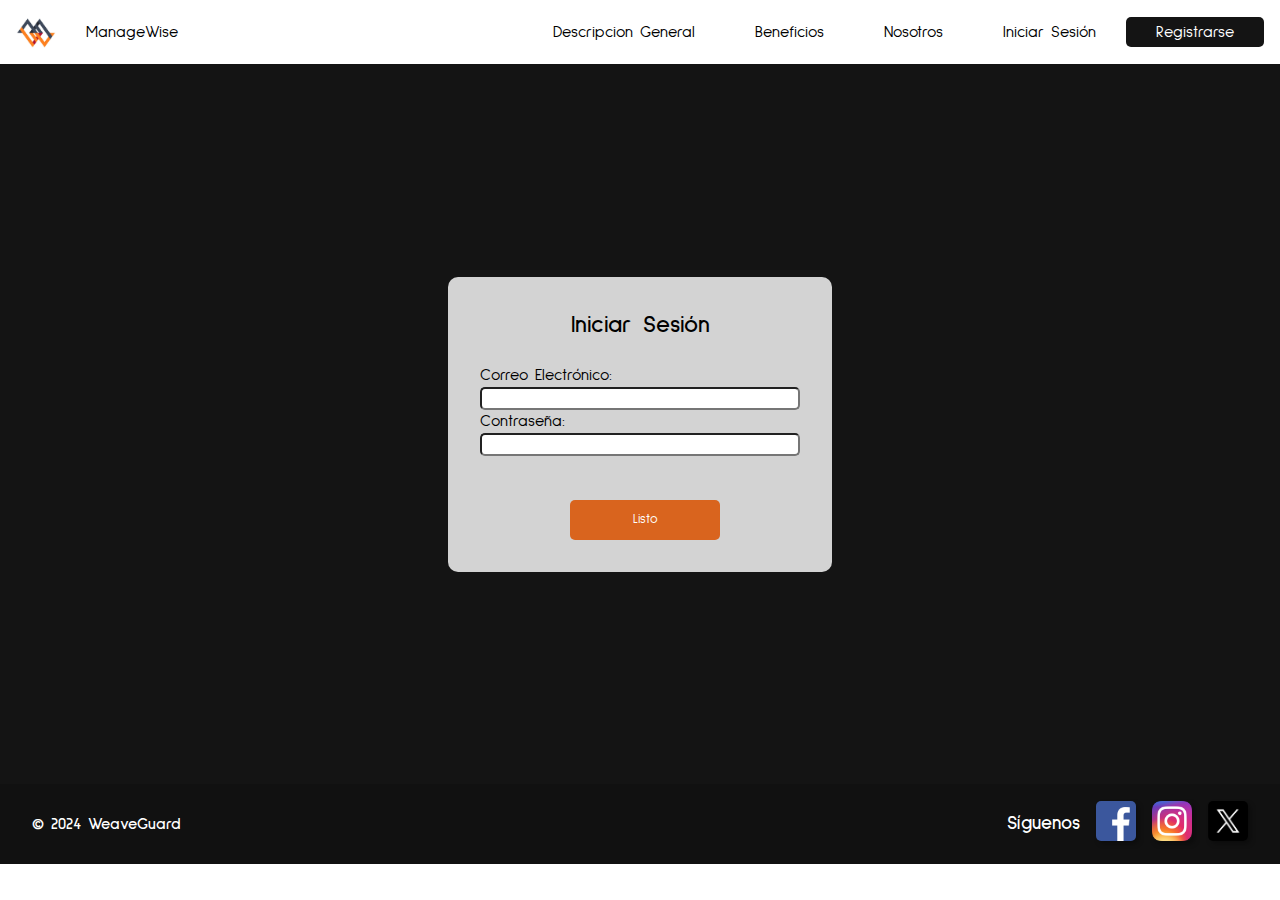
==== inicio-sesion.html @ df78831f "Update }inicio-sesion.html" ====
<!DOCTYPE html>
<html lang="es">
<head>
  <meta charset="UTF-8">
  <meta http-equiv="X-UA-Compatible" content="IE=edge">
  <meta name="viewport" content="width=device-width, initial-scale=1.0">
  <link rel="preconnect" href="https://fonts.googleapis.com">
    <link rel="preconnect" href="https://fonts.gstatic.com" crossorigin>
    <link href="https://fonts.googleapis.com/css2?family=Sulphur+Point:wght@300;400;700&display=swap" rel="stylesheet">
  <title>ManageWise Inicio Sesion</title>
  <link rel="stylesheet" href="styles/style.css">
  <style>
    nav a.active {
      font-weight: bold;
      color: var(--secundario);
    }
  </style>
</head>
<body>
  <nav>
    <ul class="sidebar">
      <li onclick="hideSidebar()"><a href="#"><svg xmlns="http://www.w3.org/2000/svg" height="26" viewBox="0 96 960 960" width="26"><path d="m249 849-42-42 231-231-231-231 42-42 231 231 231-231 42 42-231 231 231 231-42 42-231-231-231 231Z"/></svg></a></li>
      <li><a href="/index.html" class="nav-link">Descripcion General</a></li>
      <li><a href="/index.html" class="nav-link">Beneficios</a></li>
      <li><a href="/index.html" class="nav-link">Nosotros</a></li>
      <li><a href="/inicio-sesion.html">Iniciar Sesión</a></li>
      <li><a href="/registro.html" id="registro">Registrarse</a></li>
    </ul>
    <img src="img/ManageWise_logo.jpg">
    <ul>
      <li><a href="/index.html">ManageWise</a></li>
      <li class="hideOnMobile"><a href="index.html" class="nav-link">Descripcion General</a></li>
      <li class="hideOnMobile"><a href="index.html" class="nav-link">Beneficios</a></li>
      <li class="hideOnMobile"><a href="index.html" class="nav-link">Nosotros</a></li>
      <li class="hideOnMobile"><a href="inicio-sesion.html">Iniciar Sesión</a></li>
      <li class="hideOnMobile"><a href="registro.html" id="registro">Registrarse</a></li>
      <li class="menu-button" onclick="showSidebar()"><a href="#"><svg xmlns="http://www.w3.org/2000/svg" height="26" viewBox="0 96 960 960" width="26"><path d="M120 816v-60h720v60H120Zm0-210v-60h720v60H120Zm0-210v-60h720v60H120Z"/></svg></a></li>
    </ul>
  </nav>

<section class="formulario">
    <div id="IniciarSesion">
        <h2>Iniciar Sesión</h2> <br>
        <form id="formRegistro">
        <label for="email">Correo Electrónico:</label><br>
        <input type="email" id="email" name="email" required><br>
        <label for="contraseña">Contraseña:</label><br>
        <input type="password" id="contraseña" name="contraseña" required><br>
        <br><br>
        <button type="submit">Listo</button>
        </form>
    </div>
</section>
  

<footer>
    <h4>&copy; 2024 WeaveGuard</h4>
    <div id="siguenos">
        <h3>Síguenos</h3>
        <a href="https://www.facebook.com" target="_blank" class="facebook-logo">
            <img width="40px" src="img/logo_fb.png" alt="Facebook Logo">
        </a>
        <a href="https://www.instagram.com" target="_blank" class="instagram-logo">
            <img width="40px" src="img/logo_ig.webp" alt="instagramLogo">
        </a>
        <a href="https://www.x.com" target="_blank" class="x-logo">
            <img width="40px" src="img/logo_x.avif" alt="x Logo">
        </a>
    </div>
</footer>

<script>
  function showSidebar() {
  const sidebar = document.querySelector('.sidebar');
  sidebar.style.display = 'flex';
}

function hideSidebar() {
  const sidebar = document.querySelector('.sidebar');
  sidebar.style.display = 'none';
}
</script>

</body>
</html>
---- styles/style.css ----
:root {
    --principal: #D9641E;
    --secundario: #141414;
}


* {
    margin: 0;
    padding: 0;
    box-sizing: border-box; 
    font-family: 'Sulphur Point', sans-serif;
  }
  
  body {
    min-height: 100vh;
    font-family: 'Segoe UI', Tahoma, Geneva, Verdana, sans-serif;
  }
  
  img {
    box-shadow: 3px 3px 5px rgba(0, 0, 0, 0.3);
  }

  /* Nav */
  nav {
    background-color: white;
    box-shadow: 3px 3px 5px rgba(0, 0, 0, 0.1);
    display: flex;
    height: 4rem;
    padding: 1rem;
  }
  
  nav ul {
    width: 100%;
    list-style: none;
    display: flex;
    justify-content: flex-end;
    align-items: center;
  }
  
  nav ul li a{
    color: black;
  }

  nav a {
    height: 100%;
    padding: 0 30px;
    text-decoration: none;
    display: flex;
    align-items: center;
    color: black;
  }
  
  nav img{
    box-shadow: none;
  }

  nav a:hover {
    color: var(--principal);
}

  #registro:hover{
    color: var(--principal);
    background-color: #2c2c2c;
  }
  
  button:hover{
    background-color: #d9341e;
    cursor: pointer;
  }

  nav li:first-child {
    margin-right: auto;
  }
  
  /* Sidebar y menú en mobile */
  .sidebar {
    position: fixed;
    top: 0; 
    right: 0;
    height: 100vh;
    width: 250px;
    background-color: rgb(199, 199, 199);
    backdrop-filter: blur(12px);
    box-shadow: -10px 0 10px rgba(0, 0, 0, 0.1);
    list-style: none;
    display: none;
    flex-direction: column;
    align-items: flex-start;
    justify-content: flex-start;
  }
  
  .menu-button {
    display: none;
  }
  
  @media (max-width: 800px) {
    .hideOnMobile {
      display: none;
    }
    
    .menu-button {
      display: block;
    }
  }
  
  @media (max-width: 400px) {
    .sidebar {
      width: 100%;
    }
  }
  
  /* Banner */
  header {
    text-align: center;
    padding: 1rem;
  }
  
  /*resaltar managewise*/
  .highlight{
    color: var(--principal);
  }

  #banner {
    display: flex;
    flex-wrap: wrap; 
    align-items: center;
    justify-content: space-around;
    margin-top: 2rem;
    padding:  1rem;
  }
  
  #banner #eslogan {
    width: 100%; 
    max-width: 600px;
    text-align: left;
    margin-bottom: 1rem;
  }
  
  #banner img {
    max-width: 100%; 
    height: auto;
  }
  
  /* Para pantallas más pequeñas */
  @media (max-width: 768px) {
    #banner {
      flex-direction: column; 
    }
    
    #DescripcionGeneral .contenedorDescripcion {
      flex-direction: column;
    }
    
    #DescripcionGeneral .contenedorDescripcion:nth-child(odd) {
        flex-direction: column-reverse;
    }

    #DescripcionGeneral .contenedorDescripcion:nth-child(even) {
        flex-direction: column;
    }

    #Beneficios {
        flex-direction: column;
    }

    #banner #eslogan {
      text-align: center; 
    }
    
    #DescripcionGeneral .contenedorDescripcion {
        text-align: center; 
    }

    #Beneficios .contenedorBeneficios {
        text-align: center; 
    }

    #banner img {
      width: 80%;
    }
    #Beneficios img{
        width: 20%;
    }
    
    #DescripcionGeneral img{
        width: 80%;
    }

    .puntos{
        width: 80%;
    }
  }
  
  @media (max-width: 480px) {
    #banner #eslogan {
      font-size: 1rem; 
    }
  
    #banner img {
      width: 100%; 
    }

    #Beneficios img{
        width: 20%;
    }
    
    #DescripcionGeneral img{
        width: 100%;
    }

    .puntos{
        width: 250px;
    }
  }
  /*FIN US45*/


  #DescripcionGeneral {
    display: flex;
    flex-direction: column;
    align-items: center;
    background-color: var(--secundario);
    padding: 5rem 2rem;
}

.contenedorDescripcion {
    display: flex;
    justify-content: space-between;
    align-items: center;
    width: 100%;
    max-width: 1200px;
    margin: 2rem 2rem;
}

.contenedorDescripcion img {
    width: 40%;
    max-width: 500px;
    height: auto;
}

.contenedorDescripcion .puntos {
    width: 70%;
    max-width: 600px;
    padding: 0 1rem;
    text-align: left;
}

.puntos{
    color: white;
    width: 30rem;
}


/*Beneficios*/
#Beneficios {
  display: flex;
  justify-content: space-around;
  align-items: flex-start; 
  padding: 2rem;
  background-color: lightgray;
  flex-wrap: wrap; 
}

.contenedorBeneficios {
  display: flex;
  flex-direction: column;
  align-items: center; 
  justify-content: flex-start; 
  flex: 1;
  margin: 1rem;
  text-align: center;
}

.contenedorBeneficios img {
  margin-bottom: 1rem; 
  width: 100px; 
  box-shadow: none;
}


/*Sobre Nosotros*/

#Nosotros{
    padding: 2rem;
    max-width: 1200px; 
    margin: 0 auto; 
}

#nosotrosHorizon{
    padding: 1rem;
}


/*lanzar*/
#lanzar{
    height: 15rem;
    text-align: center;
}

/*botones*/
button{
    background-color:  var(--principal);
    border-style: none;
    height: 40px;
    width: 150px;
    border-radius: 5px;
    color: white;
}

#registro{
    background-color: var(--secundario);
    height: 30px;
    color: white;
    border-radius: 5px;
}

img{
    border-radius: 5px;
}

/*footer*/
footer{
    height: 5rem;
    background-color: rgb(17, 17, 17);
    display: flex;
    align-items: center;
    justify-content: space-between;
    padding: 2rem;
    color: white;
}

#siguenos{
    display: flex;
    align-items: center;
    justify-content: space-around;
}

#siguenos img{
    margin-left: 1rem;
}

/*registro e inicio sesion*/

.formulario{
    background-color: var(--secundario);
    height:80vh;
    display: flex;
    align-items: center;
    justify-content: center;
}

#Registrarse, #IniciarSesion{
    background-color: lightgray;
    display: flex;
    flex-direction: column;
    align-items: center;
    justify-content: center;
    padding: 2rem;
    border-radius: 10px;    
}

form button{
    margin-left: 90px;
}

hr{
  width: 90%;
  margin: auto;
}

input{
    width: 20rem;
    border-radius: 5px;
}

#Beneficios .contenedorBeneficios h3{
  margin-bottom: 1rem; 
}
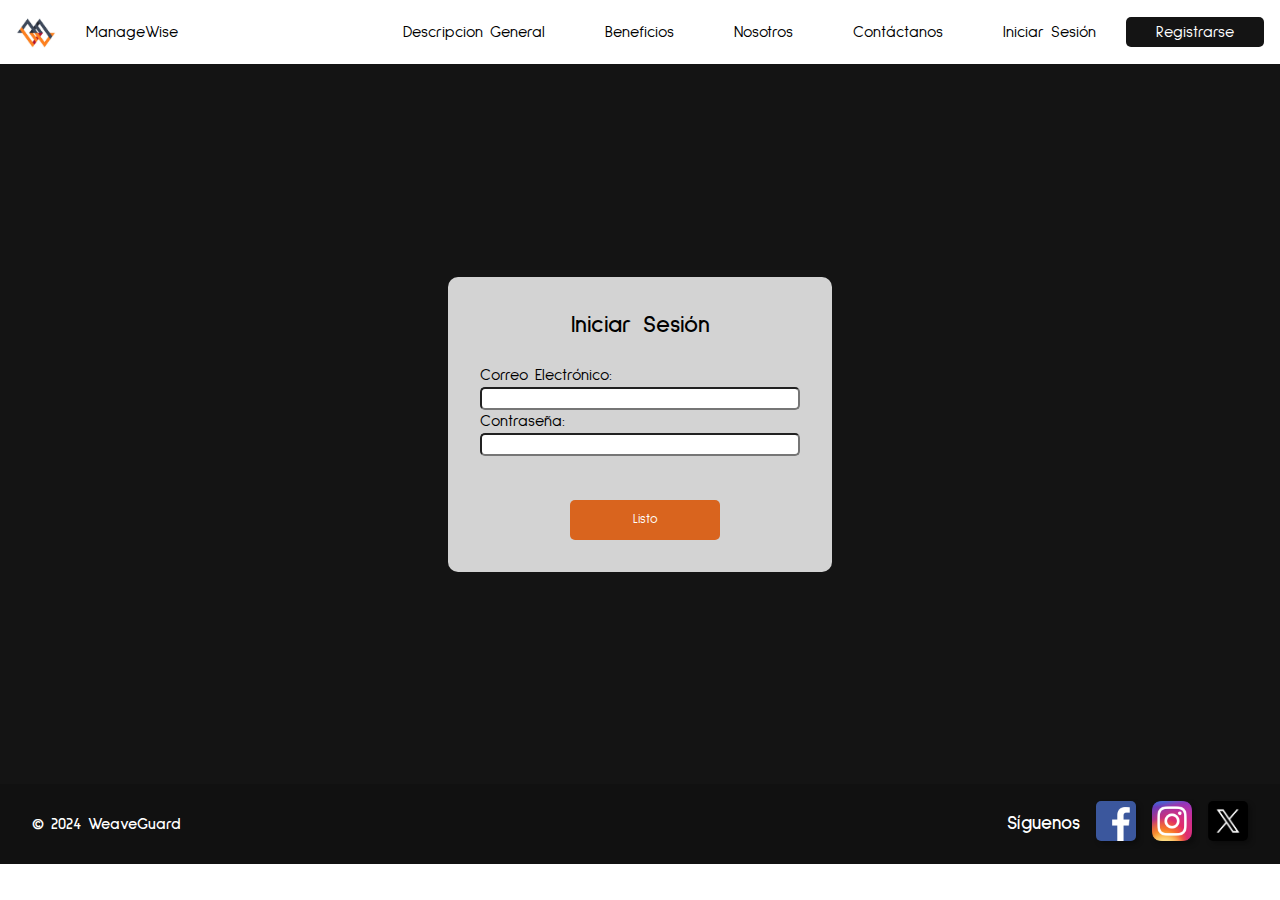
==== commit ef37b1ee: "feat: added contact us section" ====
--- a/inicio-sesion.html
+++ b/inicio-sesion.html
@@ -8,7 +8,7 @@
     <link rel="preconnect" href="https://fonts.gstatic.com" crossorigin>
     <link href="https://fonts.googleapis.com/css2?family=Sulphur+Point:wght@300;400;700&display=swap" rel="stylesheet">
   <title>ManageWise Inicio Sesion</title>
-  <link rel="stylesheet" href="styles/style.css">
+  <link rel="stylesheet" href="/styles/style.css">
   <style>
     nav a.active {
       font-weight: bold;
@@ -23,17 +23,19 @@
       <li><a href="/index.html" class="nav-link">Descripcion General</a></li>
       <li><a href="/index.html" class="nav-link">Beneficios</a></li>
       <li><a href="/index.html" class="nav-link">Nosotros</a></li>
+      <li><a href="/index.html" class="nav-link">Contáctanos</a></li>
       <li><a href="/inicio-sesion.html">Iniciar Sesión</a></li>
       <li><a href="/registro.html" id="registro">Registrarse</a></li>
     </ul>
-    <img src="img/ManageWise_logo.jpg">
+    <img src="/img/ManageWise_logo.jpg">
     <ul>
       <li><a href="/index.html">ManageWise</a></li>
-      <li class="hideOnMobile"><a href="index.html" class="nav-link">Descripcion General</a></li>
-      <li class="hideOnMobile"><a href="index.html" class="nav-link">Beneficios</a></li>
-      <li class="hideOnMobile"><a href="index.html" class="nav-link">Nosotros</a></li>
-      <li class="hideOnMobile"><a href="inicio-sesion.html">Iniciar Sesión</a></li>
-      <li class="hideOnMobile"><a href="registro.html" id="registro">Registrarse</a></li>
+      <li class="hideOnMobile"><a href="/index.html" class="nav-link">Descripcion General</a></li>
+      <li class="hideOnMobile"><a href="/index.html" class="nav-link">Beneficios</a></li>
+      <li class="hideOnMobile"><a href="/index.html" class="nav-link">Nosotros</a></li>
+      <li class="hideOnMobile"><a href="/index.html" class="nav-link">Contáctanos</a></li>
+      <li class="hideOnMobile"><a href="/inicio-sesion.html">Iniciar Sesión</a></li>
+      <li class="hideOnMobile"><a href="/registro.html" id="registro">Registrarse</a></li>
       <li class="menu-button" onclick="showSidebar()"><a href="#"><svg xmlns="http://www.w3.org/2000/svg" height="26" viewBox="0 96 960 960" width="26"><path d="M120 816v-60h720v60H120Zm0-210v-60h720v60H120Zm0-210v-60h720v60H120Z"/></svg></a></li>
     </ul>
   </nav>
@@ -58,13 +60,13 @@
     <div id="siguenos">
         <h3>Síguenos</h3>
         <a href="https://www.facebook.com" target="_blank" class="facebook-logo">
-            <img width="40px" src="img/logo_fb.png" alt="Facebook Logo">
+            <img width="40px" src="/img/logo_fb.png" alt="Facebook Logo">
         </a>
         <a href="https://www.instagram.com" target="_blank" class="instagram-logo">
-            <img width="40px" src="img/logo_ig.webp" alt="instagramLogo">
+            <img width="40px" src="/img/logo_ig.webp" alt="instagramLogo">
         </a>
         <a href="https://www.x.com" target="_blank" class="x-logo">
-            <img width="40px" src="img/logo_x.avif" alt="x Logo">
+            <img width="40px" src="/img/logo_x.avif" alt="x Logo">
         </a>
     </div>
 </footer>
@@ -82,4 +84,4 @@
 </script>
 
 </body>
-</html>
+</html>--- a/styles/style.css
+++ b/styles/style.css
@@ -375,4 +375,70 @@
 
 #Beneficios .contenedorBeneficios h3{
   margin-bottom: 1rem; 
-}+}
+
+/*seccion contactanos*/
+
+#Contactanos {
+  padding: 50px 0;
+  background-color: #f9f9f9;
+  text-align: center;
+}
+
+#Contactanos h2 {
+  font-size: 2.5em;
+  margin-bottom: 20px;
+}
+
+#Contactanos p {
+  font-size: 1.2em;
+  margin-bottom: 30px;
+}
+
+.contenedorContacto {
+  width: 80%;
+  max-width: 600px;
+  margin: auto;
+}
+
+.form-group {
+  margin-bottom: 20px;
+}
+
+.form-group label {
+  display: block;
+  font-weight: 700;
+  margin-bottom: 10px;
+  text-align: left;
+}
+
+.form-group input,
+.form-group textarea {
+  width: 100%;
+  padding: 10px;
+  border: 1px solid #ddd;
+  border-radius: 5px;
+  font-size: 1em;
+}
+
+.form-group input:focus,
+.form-group textarea:focus {
+  border-color: var(--principal);
+  outline: none;
+}
+
+.enviar {
+  padding: 10px 30px;
+  background-color: var(--secundario);
+  color: #fff;
+  border: none;
+  border-radius: 5px;
+  font-size: 1em;
+  cursor: pointer;
+  transition: background-color 0.3s ease;
+  margin: auto;
+}
+
+.enviar:hover {
+  background-color: #2c2c2c;
+}
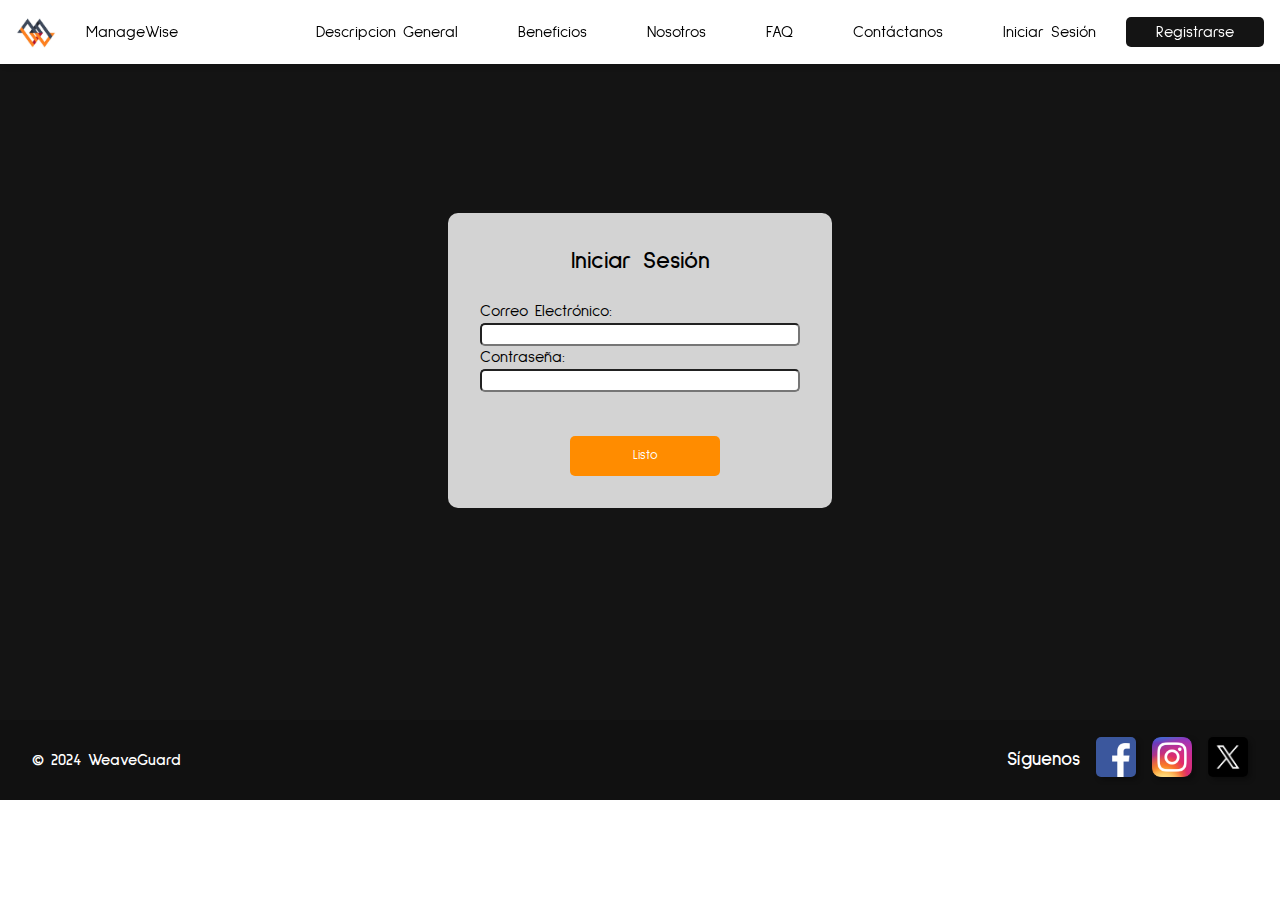
==== commit 96176841: "feat: added navbar fixed and faq link" ====
--- a/inicio-sesion.html
+++ b/inicio-sesion.html
@@ -1,87 +1,89 @@
-<!DOCTYPE html>
-<html lang="es">
-<head>
-  <meta charset="UTF-8">
-  <meta http-equiv="X-UA-Compatible" content="IE=edge">
-  <meta name="viewport" content="width=device-width, initial-scale=1.0">
-  <link rel="preconnect" href="https://fonts.googleapis.com">
-    <link rel="preconnect" href="https://fonts.gstatic.com" crossorigin>
-    <link href="https://fonts.googleapis.com/css2?family=Sulphur+Point:wght@300;400;700&display=swap" rel="stylesheet">
-  <title>ManageWise Inicio Sesion</title>
-  <link rel="stylesheet" href="/styles/style.css">
-  <style>
-    nav a.active {
-      font-weight: bold;
-      color: var(--secundario);
-    }
-  </style>
-</head>
-<body>
-  <nav>
-    <ul class="sidebar">
-      <li onclick="hideSidebar()"><a href="#"><svg xmlns="http://www.w3.org/2000/svg" height="26" viewBox="0 96 960 960" width="26"><path d="m249 849-42-42 231-231-231-231 42-42 231 231 231-231 42 42-231 231 231 231-42 42-231-231-231 231Z"/></svg></a></li>
-      <li><a href="/index.html" class="nav-link">Descripcion General</a></li>
-      <li><a href="/index.html" class="nav-link">Beneficios</a></li>
-      <li><a href="/index.html" class="nav-link">Nosotros</a></li>
-      <li><a href="/index.html" class="nav-link">Contáctanos</a></li>
-      <li><a href="/inicio-sesion.html">Iniciar Sesión</a></li>
-      <li><a href="/registro.html" id="registro">Registrarse</a></li>
-    </ul>
-    <img src="/img/ManageWise_logo.jpg">
-    <ul>
-      <li><a href="/index.html">ManageWise</a></li>
-      <li class="hideOnMobile"><a href="/index.html" class="nav-link">Descripcion General</a></li>
-      <li class="hideOnMobile"><a href="/index.html" class="nav-link">Beneficios</a></li>
-      <li class="hideOnMobile"><a href="/index.html" class="nav-link">Nosotros</a></li>
-      <li class="hideOnMobile"><a href="/index.html" class="nav-link">Contáctanos</a></li>
-      <li class="hideOnMobile"><a href="/inicio-sesion.html">Iniciar Sesión</a></li>
-      <li class="hideOnMobile"><a href="/registro.html" id="registro">Registrarse</a></li>
-      <li class="menu-button" onclick="showSidebar()"><a href="#"><svg xmlns="http://www.w3.org/2000/svg" height="26" viewBox="0 96 960 960" width="26"><path d="M120 816v-60h720v60H120Zm0-210v-60h720v60H120Zm0-210v-60h720v60H120Z"/></svg></a></li>
-    </ul>
-  </nav>
-
-<section class="formulario">
-    <div id="IniciarSesion">
-        <h2>Iniciar Sesión</h2> <br>
-        <form id="formRegistro">
-        <label for="email">Correo Electrónico:</label><br>
-        <input type="email" id="email" name="email" required><br>
-        <label for="contraseña">Contraseña:</label><br>
-        <input type="password" id="contraseña" name="contraseña" required><br>
-        <br><br>
-        <button type="submit">Listo</button>
-        </form>
-    </div>
-</section>
-  
-
-<footer>
-    <h4>&copy; 2024 WeaveGuard</h4>
-    <div id="siguenos">
-        <h3>Síguenos</h3>
-        <a href="https://www.facebook.com" target="_blank" class="facebook-logo">
-            <img width="40px" src="/img/logo_fb.png" alt="Facebook Logo">
-        </a>
-        <a href="https://www.instagram.com" target="_blank" class="instagram-logo">
-            <img width="40px" src="/img/logo_ig.webp" alt="instagramLogo">
-        </a>
-        <a href="https://www.x.com" target="_blank" class="x-logo">
-            <img width="40px" src="/img/logo_x.avif" alt="x Logo">
-        </a>
-    </div>
-</footer>
-
-<script>
-  function showSidebar() {
-  const sidebar = document.querySelector('.sidebar');
-  sidebar.style.display = 'flex';
-}
-
-function hideSidebar() {
-  const sidebar = document.querySelector('.sidebar');
-  sidebar.style.display = 'none';
-}
-</script>
-
-</body>
-</html>+<!DOCTYPE html>
+<html lang="es">
+<head>
+  <meta charset="UTF-8">
+  <meta http-equiv="X-UA-Compatible" content="IE=edge">
+  <meta name="viewport" content="width=device-width, initial-scale=1.0">
+  <link rel="preconnect" href="https://fonts.googleapis.com">
+    <link rel="preconnect" href="https://fonts.gstatic.com" crossorigin>
+    <link href="https://fonts.googleapis.com/css2?family=Sulphur+Point:wght@300;400;700&display=swap" rel="stylesheet">
+  <title>ManageWise Inicio Sesion</title>
+  <link rel="stylesheet" href="styles/style.css">
+  <style>
+    nav a.active {
+      font-weight: bold;
+      color: var(--secundario);
+    }
+  </style>
+</head>
+<body>
+  <nav>
+    <ul class="sidebar">
+      <li onclick="hideSidebar()"><a href="#"><svg xmlns="http://www.w3.org/2000/svg" height="26" viewBox="0 96 960 960" width="26"><path d="m249 849-42-42 231-231-231-231 42-42 231 231 231-231 42 42-231 231 231 231-42 42-231-231-231 231Z"/></svg></a></li>
+      <li><a href="index.html" class="nav-link">Descripcion General</a></li>
+      <li><a href="index.html" class="nav-link">Beneficios</a></li>
+      <li><a href="index.html" class="nav-link">Nosotros</a></li>
+      <li><a href="index.html" class="nav-link">FAQ</a></li> 
+      <li><a href="index.html" class="nav-link">Contáctanos</a></li>
+      <li><a href="inicio-sesion.html">Iniciar Sesión</a></li>
+      <li><a href="registro.html" id="registro">Registrarse</a></li>
+    </ul>
+    <img src="img/ManageWise_logo.jpg">
+    <ul>
+      <li><a href="index.html">ManageWise</a></li>
+      <li class="hideOnMobile"><a href="index.html" class="nav-link">Descripcion General</a></li>
+      <li class="hideOnMobile"><a href="index.html" class="nav-link">Beneficios</a></li>
+      <li class="hideOnMobile"><a href="index.html" class="nav-link">Nosotros</a></li>
+      <li class="hideOnMobile"><a href="index.html" class="nav-link">FAQ</a></li>
+      <li class="hideOnMobile"><a href="index.html" class="nav-link">Contáctanos</a></li>
+      <li class="hideOnMobile"><a href="inicio-sesion.html">Iniciar Sesión</a></li>
+      <li class="hideOnMobile"><a href="registro.html" id="registro">Registrarse</a></li>
+      <li class="menu-button" onclick="showSidebar()"><a href="#"><svg xmlns="http://www.w3.org/2000/svg" height="26" viewBox="0 96 960 960" width="26"><path d="M120 816v-60h720v60H120Zm0-210v-60h720v60H120Zm0-210v-60h720v60H120Z"/></svg></a></li>
+    </ul>
+  </nav>
+
+<section class="formulario">
+    <div id="IniciarSesion">
+        <h2>Iniciar Sesión</h2> <br>
+        <form id="formRegistro">
+        <label for="email">Correo Electrónico:</label><br>
+        <input type="email" id="email" name="email" required><br>
+        <label for="contraseña">Contraseña:</label><br>
+        <input type="password" id="contraseña" name="contraseña" required><br>
+        <br><br>
+        <button type="submit">Listo</button>
+        </form>
+    </div>
+</section>
+  
+
+<footer>
+    <h4>&copy; 2024 WeaveGuard</h4>
+    <div id="siguenos">
+        <h3>Síguenos</h3>
+        <a href="https://www.facebook.com" target="_blank" class="facebook-logo">
+            <img width="40px" src="img/logo_fb.png" alt="Facebook Logo">
+        </a>
+        <a href="https://www.instagram.com" target="_blank" class="instagram-logo">
+            <img width="40px" src="img/logo_ig.webp" alt="instagramLogo">
+        </a>
+        <a href="https://www.x.com" target="_blank" class="x-logo">
+            <img width="40px" src="img/logo_x.avif" alt="x Logo">
+        </a>
+    </div>
+</footer>
+
+<script>
+  function showSidebar() {
+  const sidebar = document.querySelector('.sidebar');
+  sidebar.style.display = 'flex';
+}
+
+function hideSidebar() {
+  const sidebar = document.querySelector('.sidebar');
+  sidebar.style.display = 'none';
+}
+</script>
+
+</body>
+</html>
--- a/styles/style.css
+++ b/styles/style.css
@@ -1,444 +1,482 @@
-:root {
-    --principal: #D9641E;
-    --secundario: #141414;
-}
-
-
-* {
-    margin: 0;
-    padding: 0;
-    box-sizing: border-box; 
-    font-family: 'Sulphur Point', sans-serif;
-  }
-  
-  body {
-    min-height: 100vh;
-    font-family: 'Segoe UI', Tahoma, Geneva, Verdana, sans-serif;
-  }
-  
-  img {
-    box-shadow: 3px 3px 5px rgba(0, 0, 0, 0.3);
-  }
-
-  /* Nav */
-  nav {
-    background-color: white;
-    box-shadow: 3px 3px 5px rgba(0, 0, 0, 0.1);
-    display: flex;
-    height: 4rem;
-    padding: 1rem;
-  }
-  
-  nav ul {
-    width: 100%;
-    list-style: none;
-    display: flex;
-    justify-content: flex-end;
-    align-items: center;
-  }
-  
-  nav ul li a{
-    color: black;
-  }
-
-  nav a {
-    height: 100%;
-    padding: 0 30px;
-    text-decoration: none;
-    display: flex;
-    align-items: center;
-    color: black;
-  }
-  
-  nav img{
-    box-shadow: none;
-  }
-
-  nav a:hover {
-    color: var(--principal);
-}
-
-  #registro:hover{
-    color: var(--principal);
-    background-color: #2c2c2c;
-  }
-  
-  button:hover{
-    background-color: #d9341e;
-    cursor: pointer;
-  }
-
-  nav li:first-child {
-    margin-right: auto;
-  }
-  
-  /* Sidebar y menú en mobile */
-  .sidebar {
-    position: fixed;
-    top: 0; 
-    right: 0;
-    height: 100vh;
-    width: 250px;
-    background-color: rgb(199, 199, 199);
-    backdrop-filter: blur(12px);
-    box-shadow: -10px 0 10px rgba(0, 0, 0, 0.1);
-    list-style: none;
-    display: none;
-    flex-direction: column;
-    align-items: flex-start;
-    justify-content: flex-start;
-  }
-  
-  .menu-button {
-    display: none;
-  }
-  
-  @media (max-width: 800px) {
-    .hideOnMobile {
-      display: none;
-    }
-    
-    .menu-button {
-      display: block;
-    }
-  }
-  
-  @media (max-width: 400px) {
-    .sidebar {
-      width: 100%;
-    }
-  }
-  
-  /* Banner */
-  header {
-    text-align: center;
-    padding: 1rem;
-  }
-  
-  /*resaltar managewise*/
-  .highlight{
-    color: var(--principal);
-  }
-
-  #banner {
-    display: flex;
-    flex-wrap: wrap; 
-    align-items: center;
-    justify-content: space-around;
-    margin-top: 2rem;
-    padding:  1rem;
-  }
-  
-  #banner #eslogan {
-    width: 100%; 
-    max-width: 600px;
-    text-align: left;
-    margin-bottom: 1rem;
-  }
-  
-  #banner img {
-    max-width: 100%; 
-    height: auto;
-  }
-  
-  /* Para pantallas más pequeñas */
-  @media (max-width: 768px) {
-    #banner {
-      flex-direction: column; 
-    }
-    
-    #DescripcionGeneral .contenedorDescripcion {
-      flex-direction: column;
-    }
-    
-    #DescripcionGeneral .contenedorDescripcion:nth-child(odd) {
-        flex-direction: column-reverse;
-    }
-
-    #DescripcionGeneral .contenedorDescripcion:nth-child(even) {
-        flex-direction: column;
-    }
-
-    #Beneficios {
-        flex-direction: column;
-    }
-
-    #banner #eslogan {
-      text-align: center; 
-    }
-    
-    #DescripcionGeneral .contenedorDescripcion {
-        text-align: center; 
-    }
-
-    #Beneficios .contenedorBeneficios {
-        text-align: center; 
-    }
-
-    #banner img {
-      width: 80%;
-    }
-    #Beneficios img{
-        width: 20%;
-    }
-    
-    #DescripcionGeneral img{
-        width: 80%;
-    }
-
-    .puntos{
-        width: 80%;
-    }
-  }
-  
-  @media (max-width: 480px) {
-    #banner #eslogan {
-      font-size: 1rem; 
-    }
-  
-    #banner img {
-      width: 100%; 
-    }
-
-    #Beneficios img{
-        width: 20%;
-    }
-    
-    #DescripcionGeneral img{
-        width: 100%;
-    }
-
-    .puntos{
-        width: 250px;
-    }
-  }
-  /*FIN US45*/
-
-
-  #DescripcionGeneral {
-    display: flex;
-    flex-direction: column;
-    align-items: center;
-    background-color: var(--secundario);
-    padding: 5rem 2rem;
-}
-
-.contenedorDescripcion {
-    display: flex;
-    justify-content: space-between;
-    align-items: center;
-    width: 100%;
-    max-width: 1200px;
-    margin: 2rem 2rem;
-}
-
-.contenedorDescripcion img {
-    width: 40%;
-    max-width: 500px;
-    height: auto;
-}
-
-.contenedorDescripcion .puntos {
-    width: 70%;
-    max-width: 600px;
-    padding: 0 1rem;
-    text-align: left;
-}
-
-.puntos{
-    color: white;
-    width: 30rem;
-}
-
-
-/*Beneficios*/
-#Beneficios {
-  display: flex;
-  justify-content: space-around;
-  align-items: flex-start; 
-  padding: 2rem;
-  background-color: lightgray;
-  flex-wrap: wrap; 
-}
-
-.contenedorBeneficios {
-  display: flex;
-  flex-direction: column;
-  align-items: center; 
-  justify-content: flex-start; 
-  flex: 1;
-  margin: 1rem;
-  text-align: center;
-}
-
-.contenedorBeneficios img {
-  margin-bottom: 1rem; 
-  width: 100px; 
-  box-shadow: none;
-}
-
-
-/*Sobre Nosotros*/
-
-#Nosotros{
-    padding: 2rem;
-    max-width: 1200px; 
-    margin: 0 auto; 
-}
-
-#nosotrosHorizon{
-    padding: 1rem;
-}
-
-
-/*lanzar*/
-#lanzar{
-    height: 15rem;
-    text-align: center;
-}
-
-/*botones*/
-button{
-    background-color:  var(--principal);
-    border-style: none;
-    height: 40px;
-    width: 150px;
-    border-radius: 5px;
-    color: white;
-}
-
-#registro{
-    background-color: var(--secundario);
-    height: 30px;
-    color: white;
-    border-radius: 5px;
-}
-
-img{
-    border-radius: 5px;
-}
-
-/*footer*/
-footer{
-    height: 5rem;
-    background-color: rgb(17, 17, 17);
-    display: flex;
-    align-items: center;
-    justify-content: space-between;
-    padding: 2rem;
-    color: white;
-}
-
-#siguenos{
-    display: flex;
-    align-items: center;
-    justify-content: space-around;
-}
-
-#siguenos img{
-    margin-left: 1rem;
-}
-
-/*registro e inicio sesion*/
-
-.formulario{
-    background-color: var(--secundario);
-    height:80vh;
-    display: flex;
-    align-items: center;
-    justify-content: center;
-}
-
-#Registrarse, #IniciarSesion{
-    background-color: lightgray;
-    display: flex;
-    flex-direction: column;
-    align-items: center;
-    justify-content: center;
-    padding: 2rem;
-    border-radius: 10px;    
-}
-
-form button{
-    margin-left: 90px;
-}
-
-hr{
-  width: 90%;
-  margin: auto;
-}
-
-input{
-    width: 20rem;
-    border-radius: 5px;
-}
-
-#Beneficios .contenedorBeneficios h3{
-  margin-bottom: 1rem; 
-}
-
-/*seccion contactanos*/
-
-#Contactanos {
-  padding: 50px 0;
-  background-color: #f9f9f9;
-  text-align: center;
-}
-
-#Contactanos h2 {
-  font-size: 2.5em;
-  margin-bottom: 20px;
-}
-
-#Contactanos p {
-  font-size: 1.2em;
-  margin-bottom: 30px;
-}
-
-.contenedorContacto {
-  width: 80%;
-  max-width: 600px;
-  margin: auto;
-}
-
-.form-group {
-  margin-bottom: 20px;
-}
-
-.form-group label {
-  display: block;
-  font-weight: 700;
-  margin-bottom: 10px;
-  text-align: left;
-}
-
-.form-group input,
-.form-group textarea {
-  width: 100%;
-  padding: 10px;
-  border: 1px solid #ddd;
-  border-radius: 5px;
-  font-size: 1em;
-}
-
-.form-group input:focus,
-.form-group textarea:focus {
-  border-color: var(--principal);
-  outline: none;
-}
-
-.enviar {
-  padding: 10px 30px;
-  background-color: var(--secundario);
-  color: #fff;
-  border: none;
-  border-radius: 5px;
-  font-size: 1em;
-  cursor: pointer;
-  transition: background-color 0.3s ease;
-  margin: auto;
-}
-
-.enviar:hover {
-  background-color: #2c2c2c;
-}
+:root {
+  --principal: darkorange;
+  --secundario: #141414;
+}
+
+
+* {
+  margin: 0;
+  padding: 0;
+  box-sizing: border-box; 
+  font-family: 'Sulphur Point', sans-serif;
+}
+
+body {
+  min-height: 100vh;
+  font-family: 'Segoe UI', Tahoma, Geneva, Verdana, sans-serif;
+}
+
+img {
+  box-shadow: 3px 3px 5px rgba(0, 0, 0, 0.3);
+}
+
+/* Nav */
+nav {
+  background-color: white;
+  box-shadow: 3px 3px 5px rgba(0, 0, 0, 0.1);
+  display: flex;
+  height: 4rem;
+  padding: 1rem;
+  width: 100%;
+  position: fixed;
+}
+
+nav ul {
+  width: 100%;
+  list-style: none;
+  display: flex;
+  justify-content: flex-end;
+  align-items: center;
+}
+
+nav ul li a{
+  color: black;
+}
+
+nav a {
+  height: 100%;
+  padding: 0 30px;
+  text-decoration: none;
+  display: flex;
+  align-items: center;
+  color: black;
+}
+
+nav img{
+  box-shadow: none;
+}
+
+nav a:hover {
+  color: var(--principal);
+}
+
+#registro:hover{
+  color: var(--principal);
+  background-color: #2c2c2c;
+}
+
+button:hover{
+  background-color: #d9341e;
+  cursor: pointer;
+}
+
+nav li:first-child {
+  margin-right: auto;
+}
+
+/* Sidebar y menú en mobile */
+.sidebar {
+  position: fixed;
+  top: 0; 
+  right: 0;
+  height: 100vh;
+  width: 250px;
+  background-color: rgb(199, 199, 199);
+  backdrop-filter: blur(12px);
+  box-shadow: -10px 0 10px rgba(0, 0, 0, 0.1);
+  list-style: none;
+  display: none;
+  flex-direction: column;
+  align-items: flex-start;
+  justify-content: flex-start;
+}
+
+.menu-button {
+  display: none;
+}
+
+@media (max-width: 800px) {
+  .hideOnMobile {
+    display: none;
+  }
+  
+  .menu-button {
+    display: block;
+  }
+}
+
+@media (max-width: 400px) {
+  .sidebar {
+    width: 100%;
+  }
+}
+
+/* Banner */
+header {
+  text-align: center;
+  padding: 1rem;
+}
+
+/*resaltar managewise*/
+.highlight{
+  color: var(--principal);
+}
+
+#banner {
+  display: flex;
+  flex-wrap: wrap; 
+  align-items: center;
+  justify-content: space-around;
+  margin-top: 2rem;
+  padding:  1rem;
+  margin-top: 5rem;
+  margin-bottom: 3rem;
+}
+
+#banner #eslogan {
+  width: 100%; 
+  max-width: 600px;
+  text-align: left;
+  margin-bottom: 1rem;
+}
+
+#banner img {
+  max-width: 100%; 
+  height: auto;
+}
+
+/* Para pantallas más pequeñas */
+@media (max-width: 768px) {
+  #banner {
+    flex-direction: column; 
+  }
+  
+  #DescripcionGeneral .contenedorDescripcion {
+    flex-direction: column;
+  }
+  
+  #DescripcionGeneral .contenedorDescripcion:nth-child(odd) {
+      flex-direction: column-reverse;
+  }
+
+  #DescripcionGeneral .contenedorDescripcion:nth-child(even) {
+      flex-direction: column;
+  }
+
+  #Beneficios {
+      flex-direction: column;
+  }
+
+  #banner #eslogan {
+    text-align: center; 
+  }
+  
+  #DescripcionGeneral .contenedorDescripcion {
+      text-align: center; 
+  }
+
+  #Beneficios .contenedorBeneficios {
+      text-align: center; 
+  }
+
+  #banner img {
+    width: 80%;
+  }
+  #Beneficios img{
+      width: 20%;
+  }
+  
+  #DescripcionGeneral img{
+      width: 80%;
+  }
+
+  .puntos{
+      width: 80%;
+  }
+}
+
+@media (max-width: 480px) {
+  #banner #eslogan {
+    font-size: 1rem; 
+  }
+
+  #banner img {
+    width: 100%; 
+  }
+
+  #Beneficios img{
+      width: 20%;
+  }
+  
+  #DescripcionGeneral img{
+      width: 100%;
+  }
+
+  .puntos{
+      width: 250px;
+  }
+}
+/*FIN US45*/
+
+
+#DescripcionGeneral {
+  display: flex;
+  flex-direction: column;
+  align-items: center;
+  background-color: var(--secundario);
+  padding: 5rem 2rem;
+}
+
+.contenedorDescripcion {
+  display: flex;
+  justify-content: space-between;
+  align-items: center;
+  width: 100%;
+  max-width: 1200px;
+  margin: 2rem 2rem;
+}
+
+.contenedorDescripcion img {
+  width: 40%;
+  max-width: 500px;
+  height: auto;
+}
+
+.contenedorDescripcion .puntos {
+  width: 70%;
+  max-width: 600px;
+  padding: 0 1rem;
+  text-align: left;
+}
+
+.puntos{
+  color: white;
+  width: 30rem;
+}
+
+
+/*Beneficios*/
+#Beneficios {
+display: flex;
+justify-content: space-around;
+align-items: flex-start; 
+padding: 2rem;
+background-color: lightgray;
+flex-wrap: wrap; 
+}
+
+.contenedorBeneficios {
+display: flex;
+flex-direction: column;
+align-items: center; 
+justify-content: flex-start; 
+flex: 1;
+margin: 1rem;
+text-align: center;
+}
+
+.contenedorBeneficios img {
+margin-bottom: 1rem; 
+width: 100px; 
+box-shadow: none;
+}
+
+
+/*Sobre Nosotros*/
+
+#Nosotros{
+  padding: 2rem;
+  max-width: 1200px; 
+  margin: 0 auto; 
+}
+
+#nosotrosHorizon{
+  padding: 1rem;
+}
+
+
+/*lanzar*/
+#lanzar{
+  height: 15rem;
+  text-align: center;
+}
+
+/*botones*/
+button{
+  background-color:  var(--principal);
+  border-style: none;
+  height: 40px;
+  width: 150px;
+  border-radius: 5px;
+  color: white;
+}
+
+#registro{
+  background-color: var(--secundario);
+  height: 30px;
+  color: white;
+  border-radius: 5px;
+}
+
+img{
+  border-radius: 5px;
+}
+
+/*footer*/
+footer{
+  height: 5rem;
+  background-color: rgb(17, 17, 17);
+  display: flex;
+  align-items: center;
+  justify-content: space-between;
+  padding: 2rem;
+  color: white;
+}
+
+#siguenos{
+  display: flex;
+  align-items: center;
+  justify-content: space-around;
+}
+
+#siguenos img{
+  margin-left: 1rem;
+}
+
+/*registro e inicio sesion*/
+
+.formulario{
+  background-color: var(--secundario);
+  height:80vh;
+  display: flex;
+  align-items: center;
+  justify-content: center;
+}
+
+#Registrarse, #IniciarSesion{
+  background-color: lightgray;
+  display: flex;
+  flex-direction: column;
+  align-items: center;
+  justify-content: center;
+  padding: 2rem;
+  border-radius: 10px;    
+}
+
+form button{
+  margin-left: 90px;
+}
+
+hr{
+width: 90%;
+margin: auto;
+}
+
+input{
+  width: 20rem;
+  border-radius: 5px;
+}
+
+#Beneficios .contenedorBeneficios h3{
+margin-bottom: 1rem; 
+}
+
+/*seccion contactanos*/
+
+#Contactanos {
+padding: 50px 0;
+background-color: #f9f9f9;
+text-align: center;
+}
+
+#Contactanos h2 {
+font-size: 2.5em;
+margin-bottom: 20px;
+}
+
+#Contactanos p {
+font-size: 1.2em;
+margin-bottom: 30px;
+}
+
+.contenedorContacto {
+width: 80%;
+max-width: 600px;
+margin: auto;
+}
+
+.form-group {
+margin-bottom: 20px;
+}
+
+.form-group label {
+display: block;
+font-weight: 700;
+margin-bottom: 10px;
+text-align: left;
+}
+
+.form-group input,
+.form-group textarea {
+width: 100%;
+padding: 10px;
+border: 1px solid #ddd;
+border-radius: 5px;
+font-size: 1em;
+}
+
+.form-group input:focus,
+.form-group textarea:focus {
+border-color: var(--principal);
+outline: none;
+}
+
+.enviar {
+padding: 10px 30px;
+background-color: var(--principal);
+color: #fff;
+border: none;
+border-radius: 5px;
+font-size: 1em;
+cursor: pointer;
+transition: background-color 0.3s ease;
+margin: auto;
+}
+
+.enviar:hover {
+background-color: #2c2c2c;
+}
+.faq-section {
+  background-color: #f5f5f5;
+  padding: 20px;
+  border-radius: 8px;
+}
+
+.faq {
+  margin: 10px 0;
+  padding: 10px;
+  border: 1px solid #ccc;
+  border-radius: 5px;
+  cursor: pointer;
+}
+
+.faq h4 {
+  margin: 0;
+}
+
+.faq-answer {
+  display: none; /* Ocultar respuesta por defecto */
+  margin-top: 10px;
+}
+
+.faq-answer p {
+  margin: 0;
+  padding: 5px;
+  background-color: #eaeaea;
+  border-radius: 4px;
+}
+
+.faq-container{
+  max-width: 64rem;
+  margin: auto;
+}
